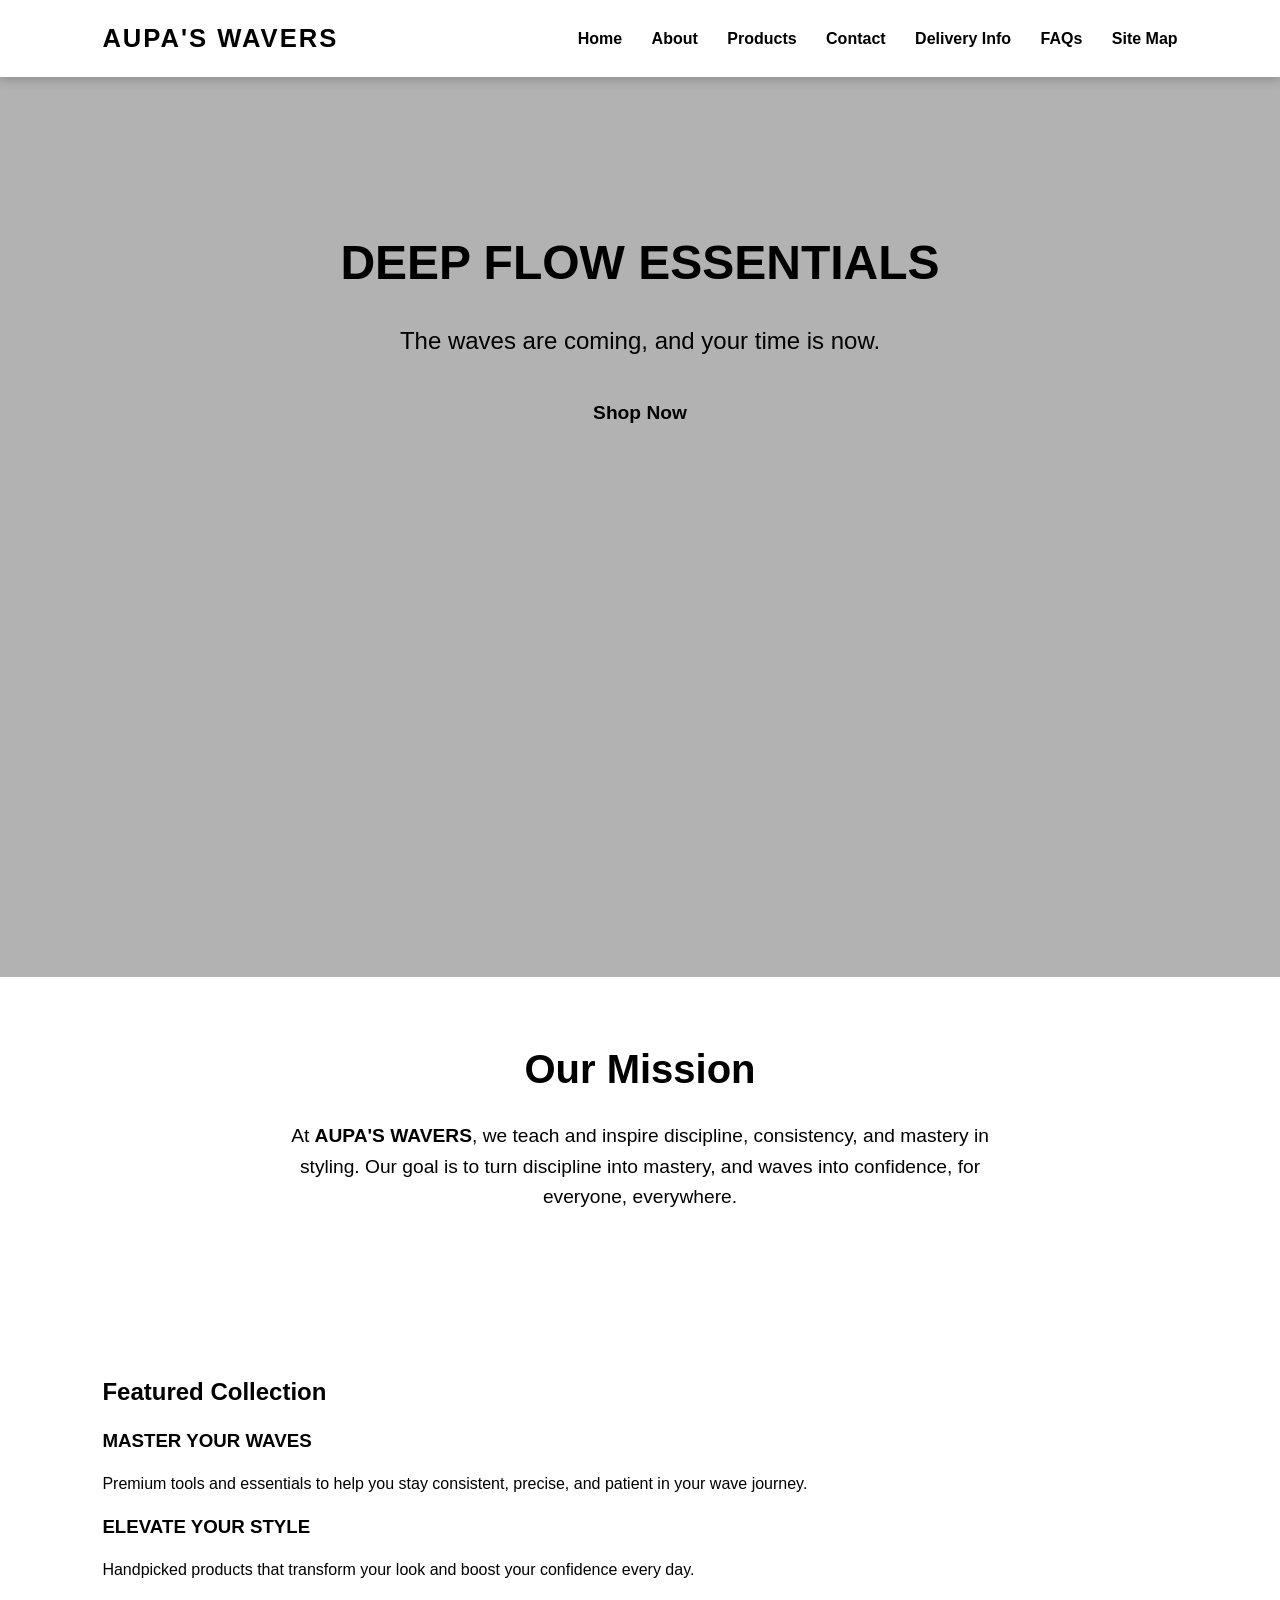
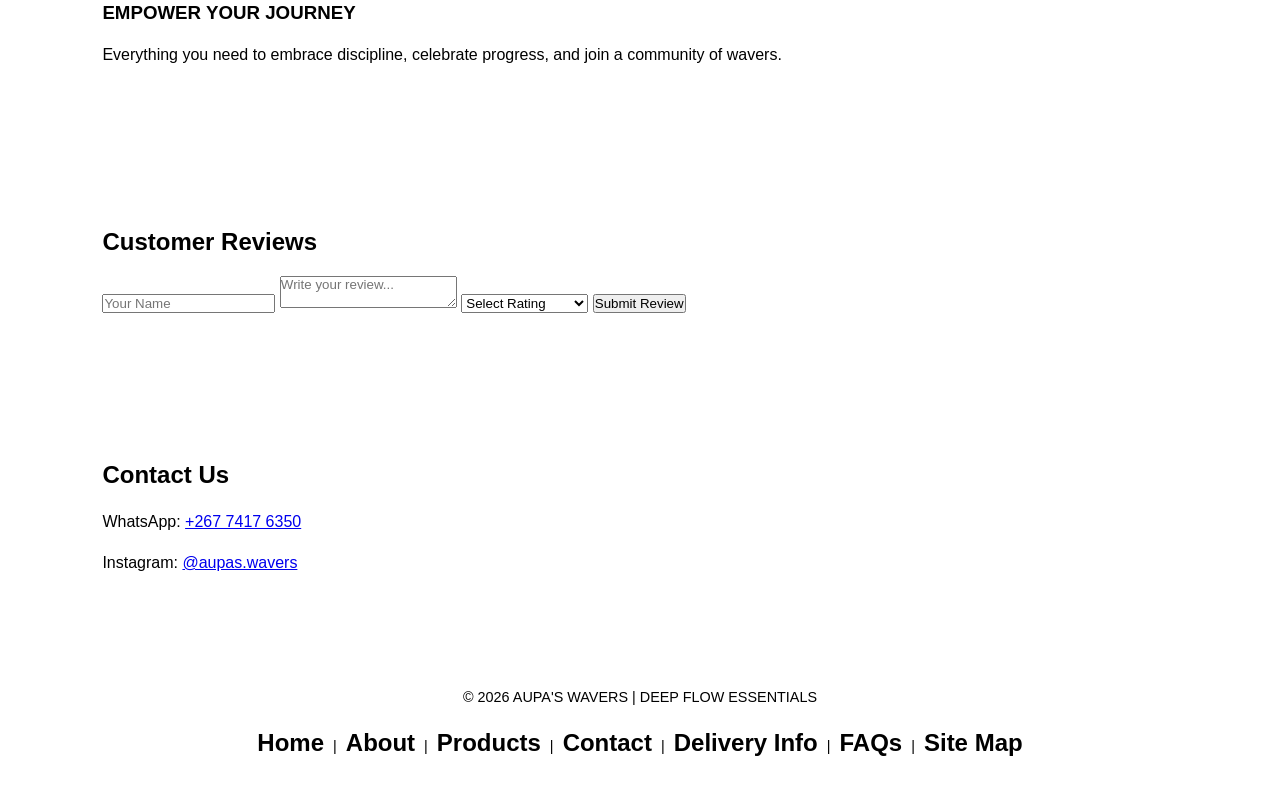
==== index.html @ 4c7a4405 "Update index.html" ====
<!DOCTYPE html>
<html lang="en">
<head>
    <meta charset="UTF-8">
    <title>AUPA'S WAVERS</title>
    <meta name="viewport" content="width=device-width, initial-scale=1.0">
    <link rel="stylesheet" href="style.css">
</head>

<body>

<!-- NAVIGATION -->
<nav class="navbar">
    <div class="nav-container">
        <a href="index.html" class="nav-logo">AUPA'S WAVERS</a>
        <div class="nav-links">
            <a href="index.html#hero">Home</a>
            <a href="index.html#about">About</a>
            <a href="products.html">Products</a>
            <a href="contacts.html">Contact</a>
            <a href="delivery.html">Delivery Info</a>
            <a href="faq.html">FAQs</a>
            <a href="sitemap.html">Site Map</a>
        </div>
    </div>
</nav>

<!-- HERO -->
<section id="hero" class="hero">
    <div class="hero-content">
        <h1>DEEP FLOW ESSENTIALS</h1>
        <p>The waves are coming, and your time is now.</p>
        <button class="hero-btn" onclick="document.getElementById('featured').scrollIntoView({behavior:'smooth'})">
            Shop Now
        </button>
    </div>
</section>

<!-- ABOUT -->
<section id="about" class="mission">
    <h2>Our Mission</h2>
    <p>
        At <strong>AUPA'S WAVERS</strong>, we teach and inspire discipline, consistency, and mastery in styling.
        Our goal is to turn discipline into mastery, and waves into confidence, for everyone, everywhere.
    </p>
</section>

<!-- FEATURED -->
<section id="featured" class="featured">
    <h2>Featured Collection</h2>
    <div class="featured-container">
        <div class="featured-card">
            <h3>MASTER YOUR WAVES</h3>
            <p>Premium tools and essentials to help you stay consistent, precise, and patient in your wave journey.</p>
        </div>
        <div class="featured-card">
            <h3>ELEVATE YOUR STYLE</h3>
            <p>Handpicked products that transform your look and boost your confidence every day.</p>
        </div>
        <div class="featured-card">
            <h3>EMPOWER YOUR JOURNEY</h3>
            <p>Everything you need to embrace discipline, celebrate progress, and join a community of wavers.</p>
        </div>
    </div>
</section>

<!-- REVIEWS -->
<section class="reviews">
    <h2>Customer Reviews</h2>

    <form class="review-form" id="reviewForm">
        <input type="text" id="name" placeholder="Your Name" required>

        <textarea id="review" placeholder="Write your review..." required></textarea>

        <select id="rating" required>
            <option value="">Select Rating</option>
            <option value="5">⭐⭐⭐⭐⭐ (5)</option>
            <option value="4">⭐⭐⭐⭐ (4)</option>
            <option value="3">⭐⭐⭐ (3)</option>
            <option value="2">⭐⭐ (2)</option>
            <option value="1">⭐ (1)</option>
        </select>

        <button type="submit">Submit Review</button>
    </form>

    <div id="reviewsContainer"></div>
</section>

<!-- CONTACT -->
<section id="contact" class="contact">
    <h2>Contact Us</h2>
    <p>
        WhatsApp:
        <a href="https://wa.me/26774176350" target="_blank">+267 7417 6350</a>
    </p>

    <p>
        Instagram:
        <a href="https://www.instagram.com/aupas.wavers?utm_source=qr&igsh=M3Z4MXF3N3lia3J2" target="_blank">@aupas.wavers</a>
    </p>
</section>

<!-- FOOTER -->
<footer class="footer">
    <p>© 2026 AUPA'S WAVERS | DEEP FLOW ESSENTIALS</p>
    <div class="footer-links">
        <a href="index.html#hero">Home</a> |
        <a href="index.html#about">About</a> |
        <a href="products.html">Products</a> |
        <a href="contacts.html">Contact</a> |
        <a href="delivery.html">Delivery Info</a> |
        <a href="faq.html">FAQs</a> |
        <a href="sitemap.html">Site Map</a>
    </div>
</footer>

</body>
</html>
---- style.css ----
Root / Brand Colors
========================= */
:root {
    --primary-red: #c1121f;
    --primary-black: #111111;
    --primary-white: #ffffff;
    --light-gray: #f5f5f5;
}

/* =========================
   General Styles
========================= */
* {
    margin: 0;
    padding: 0;
    box-sizing: border-box;
    font-family: 'Arial', sans-serif;
}

html {
    scroll-behavior: smooth;
}

body {
    background-color: var(--primary-white);
    color: var(--primary-black);
    line-height: 1.6;
}

section {
    padding: 70px 8%;
}

h1, h2, h3 {
    color: var(--primary-red);
    margin-bottom: 15px;
}

p {
    margin-bottom: 15px;
}

/* =========================
   Navbar
========================= */
.navbar {
    position: sticky;
    top: 0;
    width: 100%;
    background-color: var(--primary-black);
    padding: 18px 8%;
    z-index: 100;
    box-shadow: 0 3px 10px rgba(0,0,0,0.2);
}

.nav-container {
    display: flex;
    justify-content: space-between;
    align-items: center;
    max-width: 1200px;
    margin: 0 auto;
}

.nav-logo {
    font-size: 1.6rem;
    font-weight: bold;
    color: var(--primary-red);
    text-decoration: none;
    letter-spacing: 2px;
}

.nav-links a {
    color: var(--primary-white);
    font-weight: bold;
    margin-left: 25px;
    text-decoration: none;
    transition: 0.3s ease;
}

.nav-links a:hover {
    color: var(--primary-red);
}

/* =========================
   Hero Section
========================= */
.hero {
    position: relative;
    height: 100vh;
    background-image: url("focusongod-logo.png");
    background-size: cover;
    background-position: center;
    background-repeat: no-repeat;
    display: flex;
    justify-content: center;
    align-items: flex-start;
    text-align: center;
    color: var(--primary-white);
    padding-top: 10%;
    overflow: hidden;
}

.hero::after {
    content: "";
    position: absolute;
    inset: 0;
    background: rgba(0,0,0,0.3);
}

.hero-content {
    position: relative;
    z-index: 1;
    max-width: 800px;
    padding: 20px;
}

.hero h1 {
    font-size: 3rem;
    margin-bottom: 20px;
    font-weight: bold;
}

.hero p {
    font-size: 1.5rem;
    margin-bottom: 30px;
}

.hero-btn {
    font-size: 1.2rem;
    padding: 12px 35px;
    background-color: var(--primary-red);
    color: var(--primary-white);
    font-weight: bold;
    border: none;
    border-radius: 8px;
    cursor: pointer;
    transition: all 0.3s ease;
}

.hero-btn:hover {
    background-color: var(--primary-black);
    color: var(--primary-white);
    box-shadow: 0 8px 20px rgba(0,0,0,0.3);
    transform: translateY(-3px);
}

/* =========================
   Page Headers
========================= */
.page-header {
    background-color: var(--primary-white);
    text-align: center;
    padding: 80px 20px 40px 20px;
    border-bottom: 1px solid #eee;
    position: relative;
}

.page-header h1 {
    font-size: 2.8rem;
    font-weight: bold;
}

.page-header p {
    font-size: 1.2rem;
    color: var(--primary-black);
    max-width: 800px;
    margin: 0 auto;
    line-height: 1.6;
}

.page-header::after {
    content: "Premium Christian Brand";
    display: inline-block;
    margin-top: 10px;
    font-size: 0.9rem;
    font-weight: bold;
    color: var(--primary-red);
    letter-spacing: 1px;
}

/* =========================
   Mission / About
========================= */
.mission {
    background-color: var(--primary-white);
    padding: 60px 20px;
    text-align: center;
}

.mission h2 {
    font-size: 2.5rem;
    margin-bottom: 20px;
    font-weight: bold;
}

.mission p {
    font-size: 1.2rem;
    max-width: 700px;
    margin: 0 auto 30px auto;
    line-height: 1.6;
}

/* =========================
   Founder Section
========================= */
.founder-section {
    background-color: var(--primary-white);
    padding: 60px 20px;
    text-align: center;
    border-top: 1px solid #eee;
    border-bottom: 1px solid #eee;
}

.founder-section h2 {
    font-size: 2.5rem;
    margin-bottom: 20px;
    font-weight: bold;
}

.founder-section p {
    font-size: 1.2rem;
    max-width: 800px;
    margin: 0 auto 20px auto;
    line-height: 1.6;
}

.founder-section .highlight {
    font-weight: bold;
    color: var(--primary-red);
}

/* =========================
   Carousel / Products
========================= */
.carousel-container {
    position: relative;
    overflow: hidden;
    max-width: 100%;
    margin: 40px auto;
}

.carousel-track {
    display: flex;
    transition: transform 0.5s ease-in-out;
    scroll-snap-type: x mandatory;
}

.carousel-item {
    flex: 0 0 100%;
    display: flex;
    flex-direction: column;
    align-items: center;
    justify-content: center;
    padding: 20px;
    scroll-snap-align: center;
    box-sizing: border-box;
}

.carousel-item img {
    width: 60%;
    border-radius: 12px;
    margin-bottom: 15px;
}

.carousel-item h3 {
    font-weight: bold;
    font-size: 1.5rem;
    margin-bottom: 10px;
    text-align: center;
}

.carousel-item p {
    font-size: 1rem;
    text-align: center;
    margin-bottom: 10px;
}

.carousel-item .price {
    display: inline-block;
    background-color: var(--primary-red);
    color: var(--primary-white);
    padding: 8px 16px;
    font-weight: bold;
    border-radius: 5px;
    margin-bottom: 10px;
}

.carousel-item .buy-btn {
    display: inline-block;
    background-color: var(--primary-red);
    color: var(--primary-white);
    font-weight: bold;
    padding: 10px 25px;
    border-radius: 8px;
    margin-top: 10px;
    cursor: pointer;
    transition: all 0.3s ease;
}

.carousel-item .buy-btn:hover {
    background-color: var(--primary-black);
    box-shadow: 0 8px 20px rgba(0,0,0,0.3);
    transform: translateY(-3px);
}

.carousel-btn {
    position: absolute;
    top: 50%;
    transform: translateY(-50%);
    background-color: var(--primary-red);
    border: none;
    color: var(--primary-white);
    font-size: 2rem;
    padding: 10px 15px;
    border-radius: 50%;
    cursor: pointer;
    z-index: 10;
    transition: all 0.3s ease;
}

.carousel-btn:hover {
    background-color: var(--primary-black);
}

.carousel-btn.prev {
    left: 10px;
}

.carousel-btn.next {
    right: 10px;
}

/* =========================
   Contact / Help Pages
========================= */
.track-order-section,
.help-info-section,
.delivery-info-section,
.sitemap-section,
.faq-section {
    text-align: center;
    padding: 60px 20px;
    max-width: 800px;
    margin: 0 auto;
}

.track-order-form,
.help-form {
    max-width: 400px;
    margin: 30px auto;
    display: flex;
    flex-direction: column;
    gap: 15px;
}

.track-order-form input,
.help-form input,
.help-form textarea {
    width: 100%;
    padding: 12px;
    border-radius: 8px;
    border: 1px solid #ccc;
    font-size: 1rem;
}

.track-order-form button,
.help-form button {
    width: 100%;
    padding: 12px;
    border: none;
    border-radius: 8px;
    background-color: var(--primary-red);
    color: var(--primary-white);
    font-weight: bold;
    cursor: pointer;
    font-size: 1rem;
    transition: all 0.3s ease;
}

.track-order-form button:hover,
.help-form button:hover {
    background-color: var(--primary-black);
}

/* Help / FAQ Cards */
.help-container,
.delivery-container,
.sitemap-container,
.faq-container {
    display: flex;
    flex-direction: column;
    gap: 25px;
    margin-top: 30px;
}

.help-card,
.delivery-card,
.sitemap-card,
.faq-card {
    background-color: var(--light-gray);
    padding: 25px 20px;
    border-radius: 12px;
    box-shadow: 0 5px 15px rgba(0,0,0,0.1);
}

.help-card h3,
.delivery-card h3,
.sitemap-card h3,
.faq-card h3 {
    margin-bottom: 10px;
}

.help-card p,
.delivery-card p,
.sitemap-card p,
.faq-card p {
    margin-bottom: 10px;
    text-align: left;
}

/* =========================
   Newsletter / Footer
========================= */
.newsletter {
    text-align: center;
    padding: 60px 20px;
    background-color: var(--light-gray);
}

.newsletter input {
    padding: 12px;
    width: 300px;
    max-width: 90%;
    margin-right: 10px;
    border-radius: 8px;
    border: 1px solid #ccc;
}

.newsletter button {
    padding: 12px 25px;
    background-color: var(--primary-red);
    color: var(--primary-white);
    border: none;
    border-radius: 8px;
    font-weight: bold;
    cursor: pointer;
    transition: 0.3s ease;
}

.newsletter button:hover {
    background-color: var(--primary-black);
}

footer {
    background-color: var(--primary-black);
    color: var(--primary-white);
    padding: 25px 20px;
    text-align: center;
    font-size: 0.9rem;
}

footer a {
    color: var(--primary-red);
    font-weight: bold;
    text-decoration: none;
    margin: 0 5px;
    font-size: 1.5rem;
    display: inline-block;
    transition: color 0.3s;
}

footer a:hover {
    color: var(--primary-white);
}

/* =========================
   Responsive
========================= */
@media (max-width: 768px) {
    .hero h1 { font-size: 2rem; }
    .hero p { font-size: 1.2rem; }
    .hero-btn { font-size: 1rem; padding: 10px 25px; }
    
    .nav-container { flex-direction: column; }
    .nav-links a { margin: 10px 0 0 0; }

    .carousel-item img { width: 80%; }
    .contact-cards { flex-direction: column; align-items: center; }
}

@media (max-width: 480px) {
    .hero h1 { font-size: 1.5rem; }
    .hero p { font-size: 1rem; }
    .page-header h1 { font-size: 1.8rem; }
    .page-header p { font-size: 1rem; }
    .carousel-item img { width: 90%; }
    .carousel-item h3 { font-size: 1.2rem; }
}

/* =========================
   FAQ Accordion Custom Styles
========================= */
.accordion-button {
    background-color: var(--light-gray);
    color: var(--primary-red);
    font-weight: 600;
    font-size: 1.1rem;
}

.accordion-button:focus {
    box-shadow: none;
}

.accordion-button:not(.collapsed) {
    background-color: var(--primary-red);
    color: var(--primary-white);
}

.accordion-body {
    background-color: var(--primary-white);
    color: var(--primary-black);
    font-size: 1rem;
    line-height: 1.5;
}

.accordion-item {
    border-radius: 8px;
    overflow: hidden;
    margin-bottom: 15px;
    border: 1px solid #ddd;
}

.accordion-button.collapsed:hover {
    background-color: #e6e6e6;
}

@media (max-width: 768px) {
    .accordion-button {
        font-size: 1rem;
        padding: 14px 20px;
    }

    .accordion-body {
        font-size: 0.95rem;
    }
  }
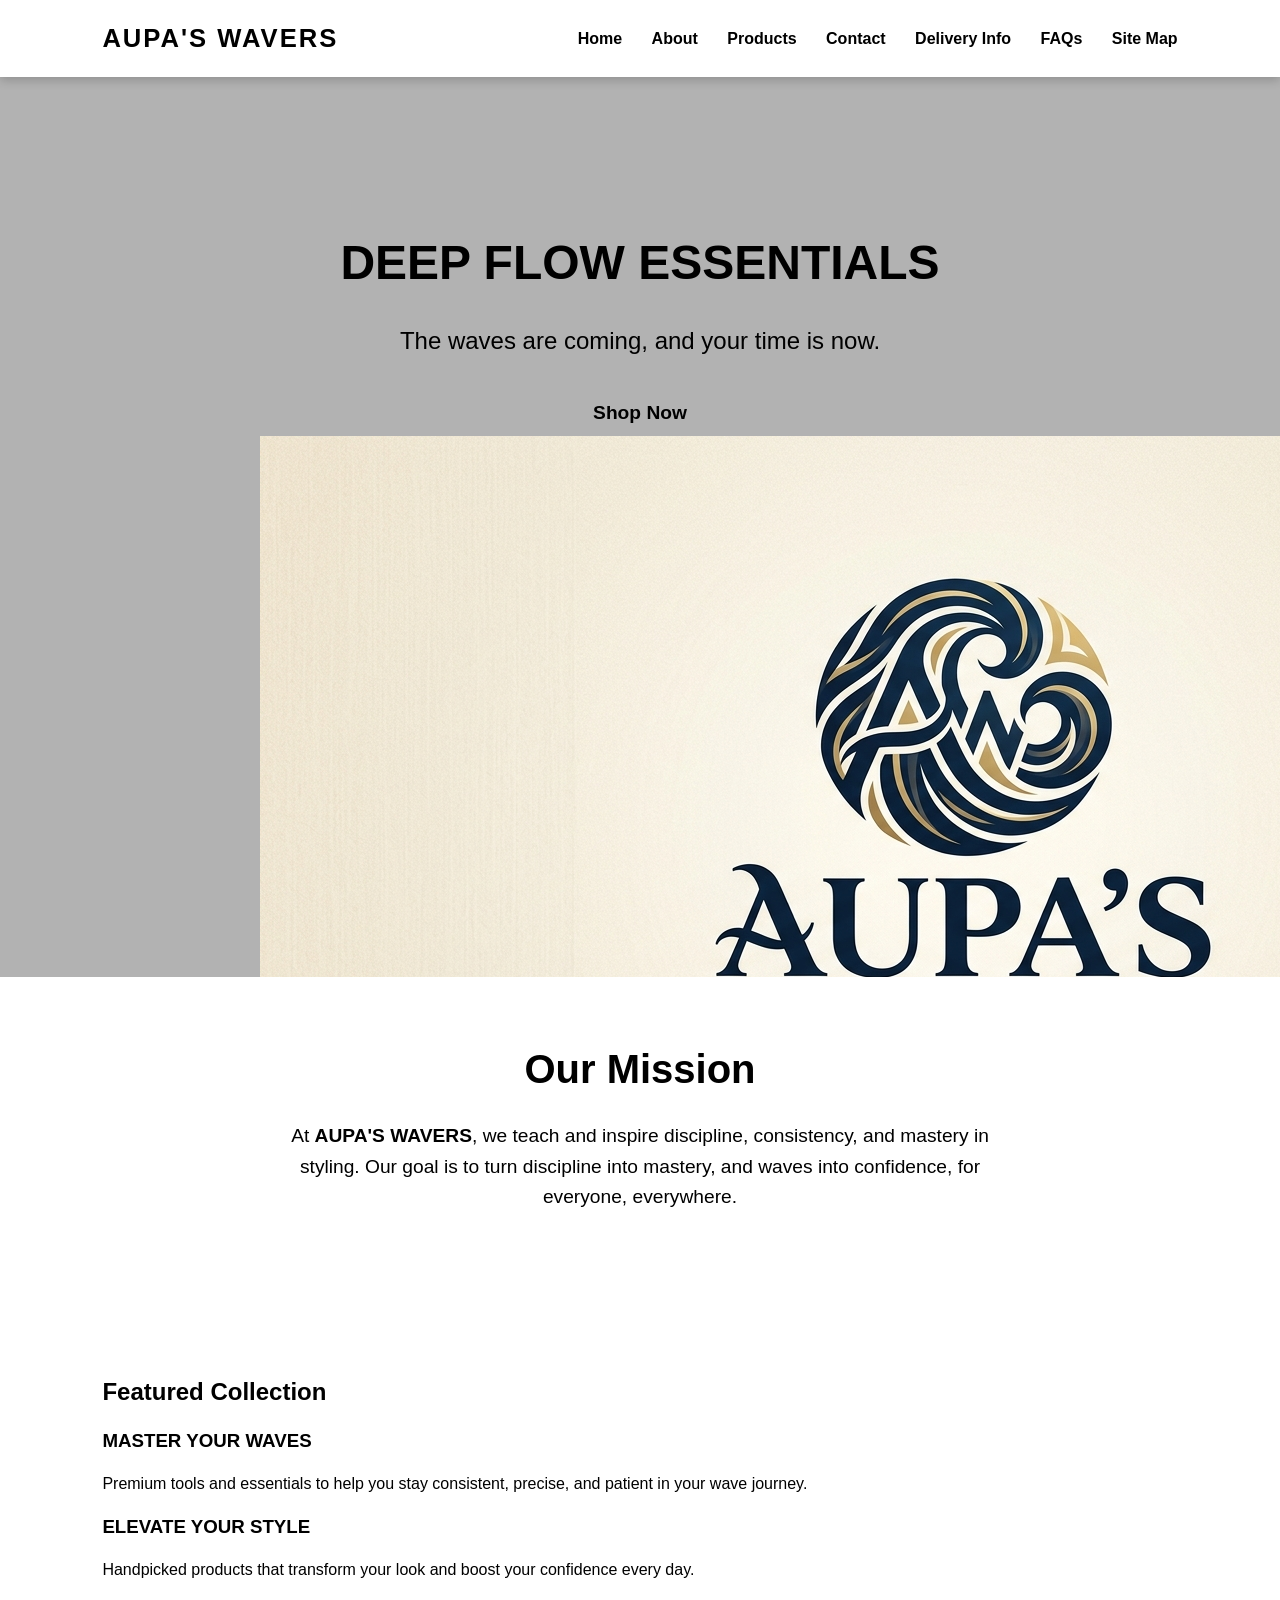
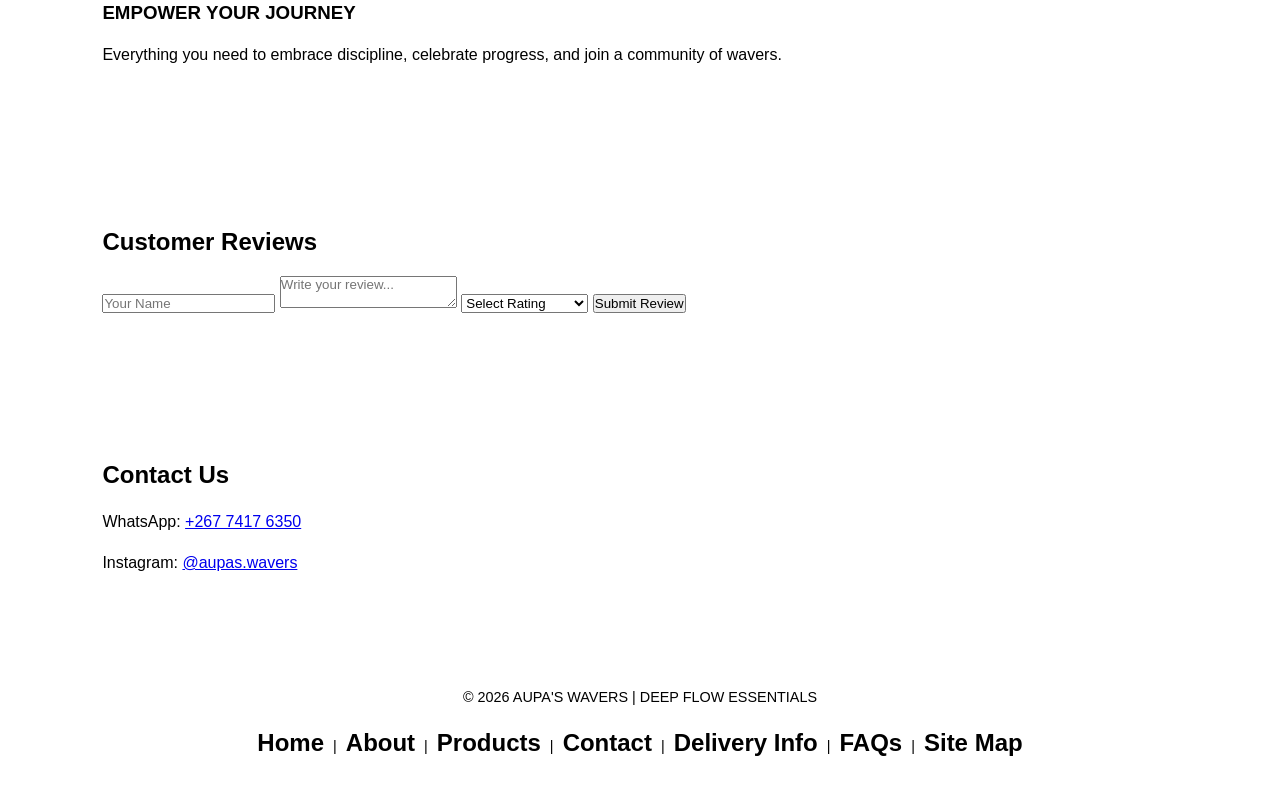
==== commit e86b15f5: "Update index.html" ====
--- a/index.html
+++ b/index.html
@@ -33,6 +33,7 @@
         <button class="hero-btn" onclick="document.getElementById('featured').scrollIntoView({behavior:'smooth'})">
             Shop Now
         </button>
+            <img src="aupaessentials.png" alt="AUPA ESSENTIALS">
     </div>
 </section>
 
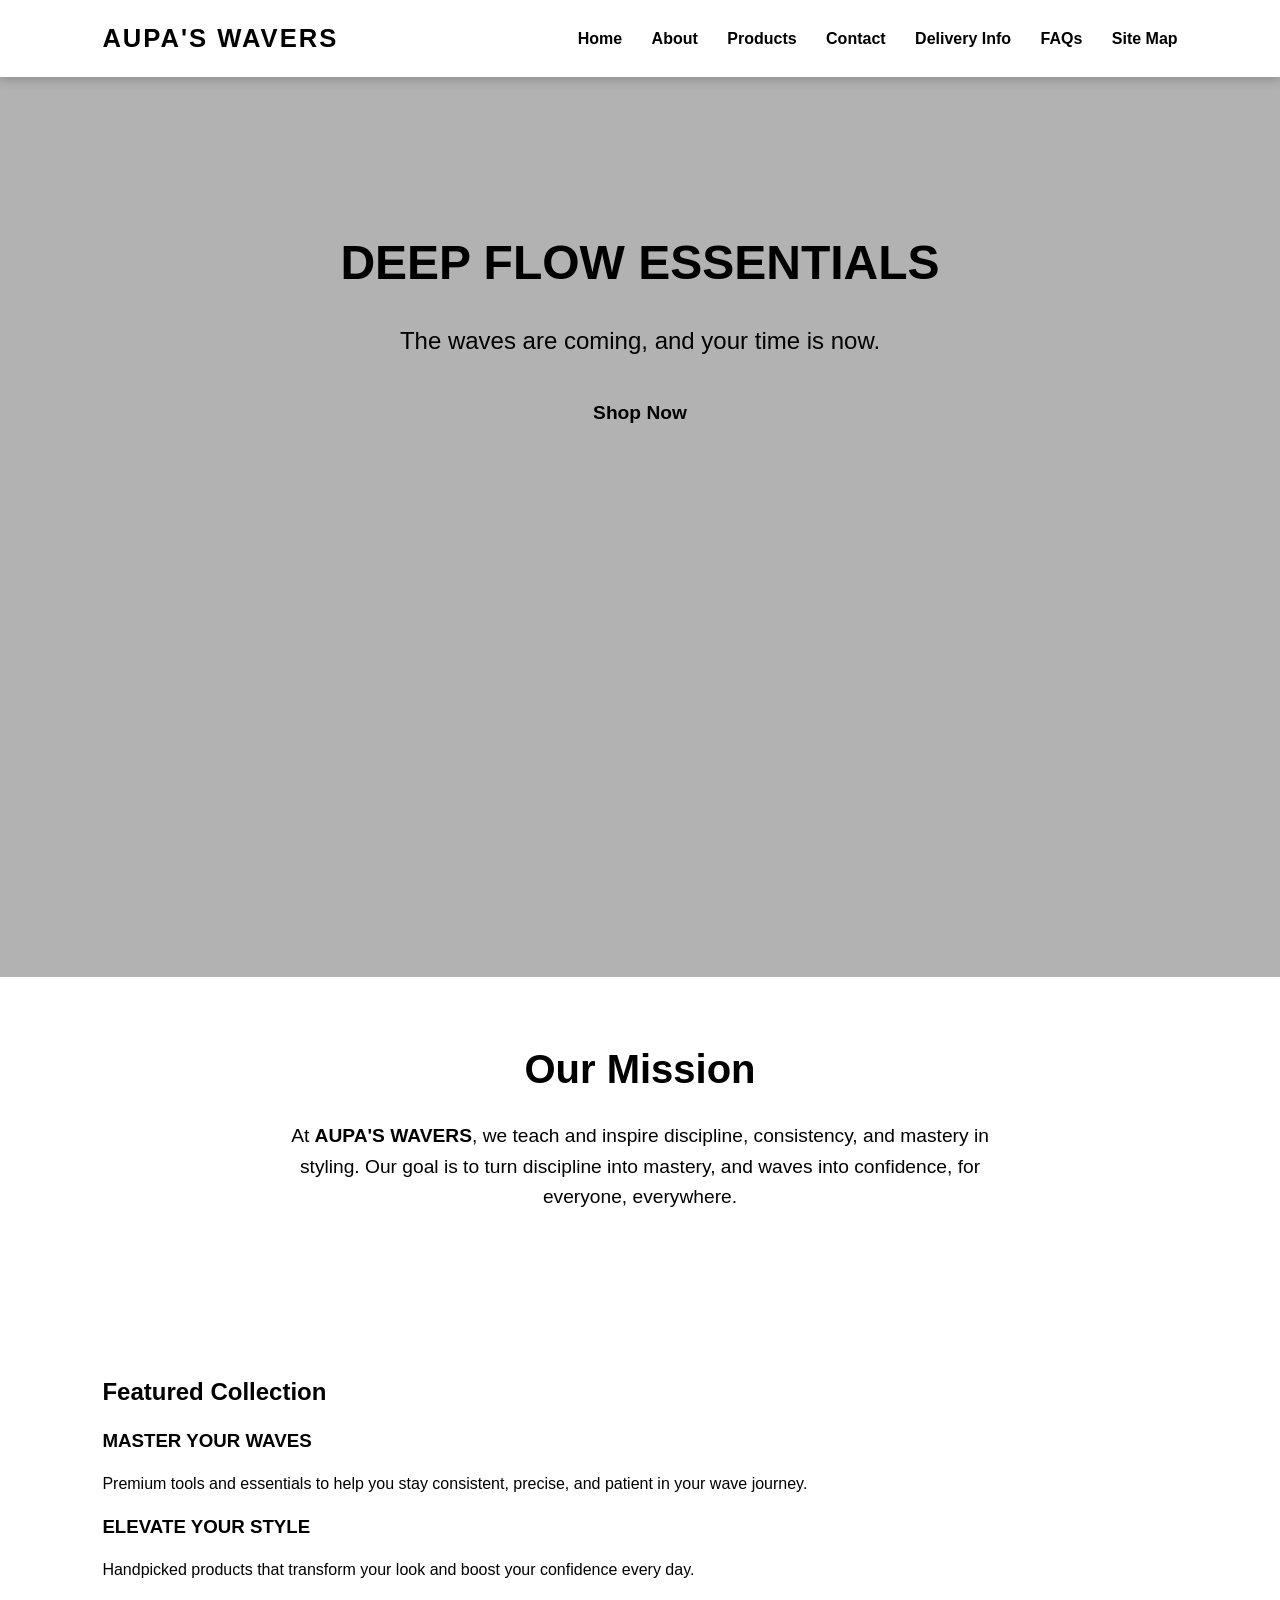
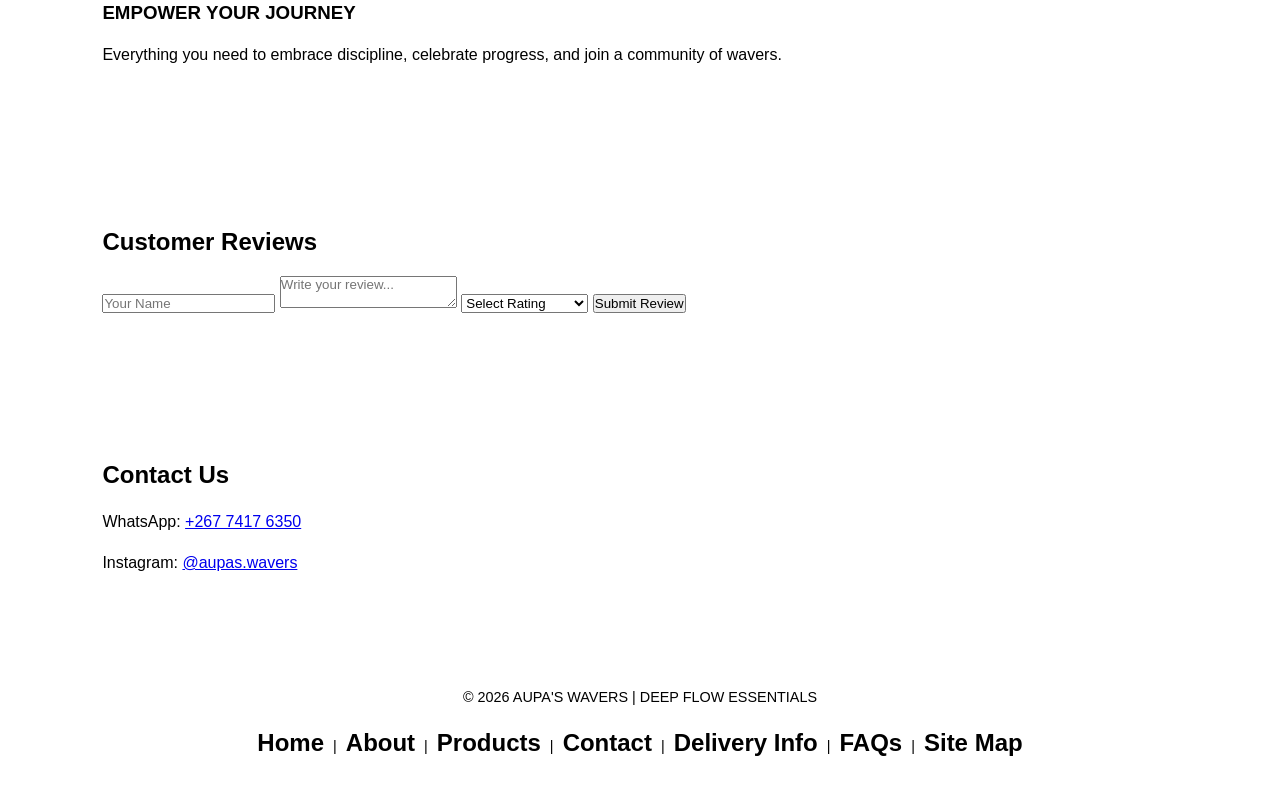
==== commit 3af2076f: "Update index.html" ====
--- a/index.html
+++ b/index.html
@@ -33,7 +33,7 @@
         <button class="hero-btn" onclick="document.getElementById('featured').scrollIntoView({behavior:'smooth'})">
             Shop Now
         </button>
-            <img src="aupaessentials.png" alt="AUPA ESSENTIALS">
+
     </div>
 </section>
 
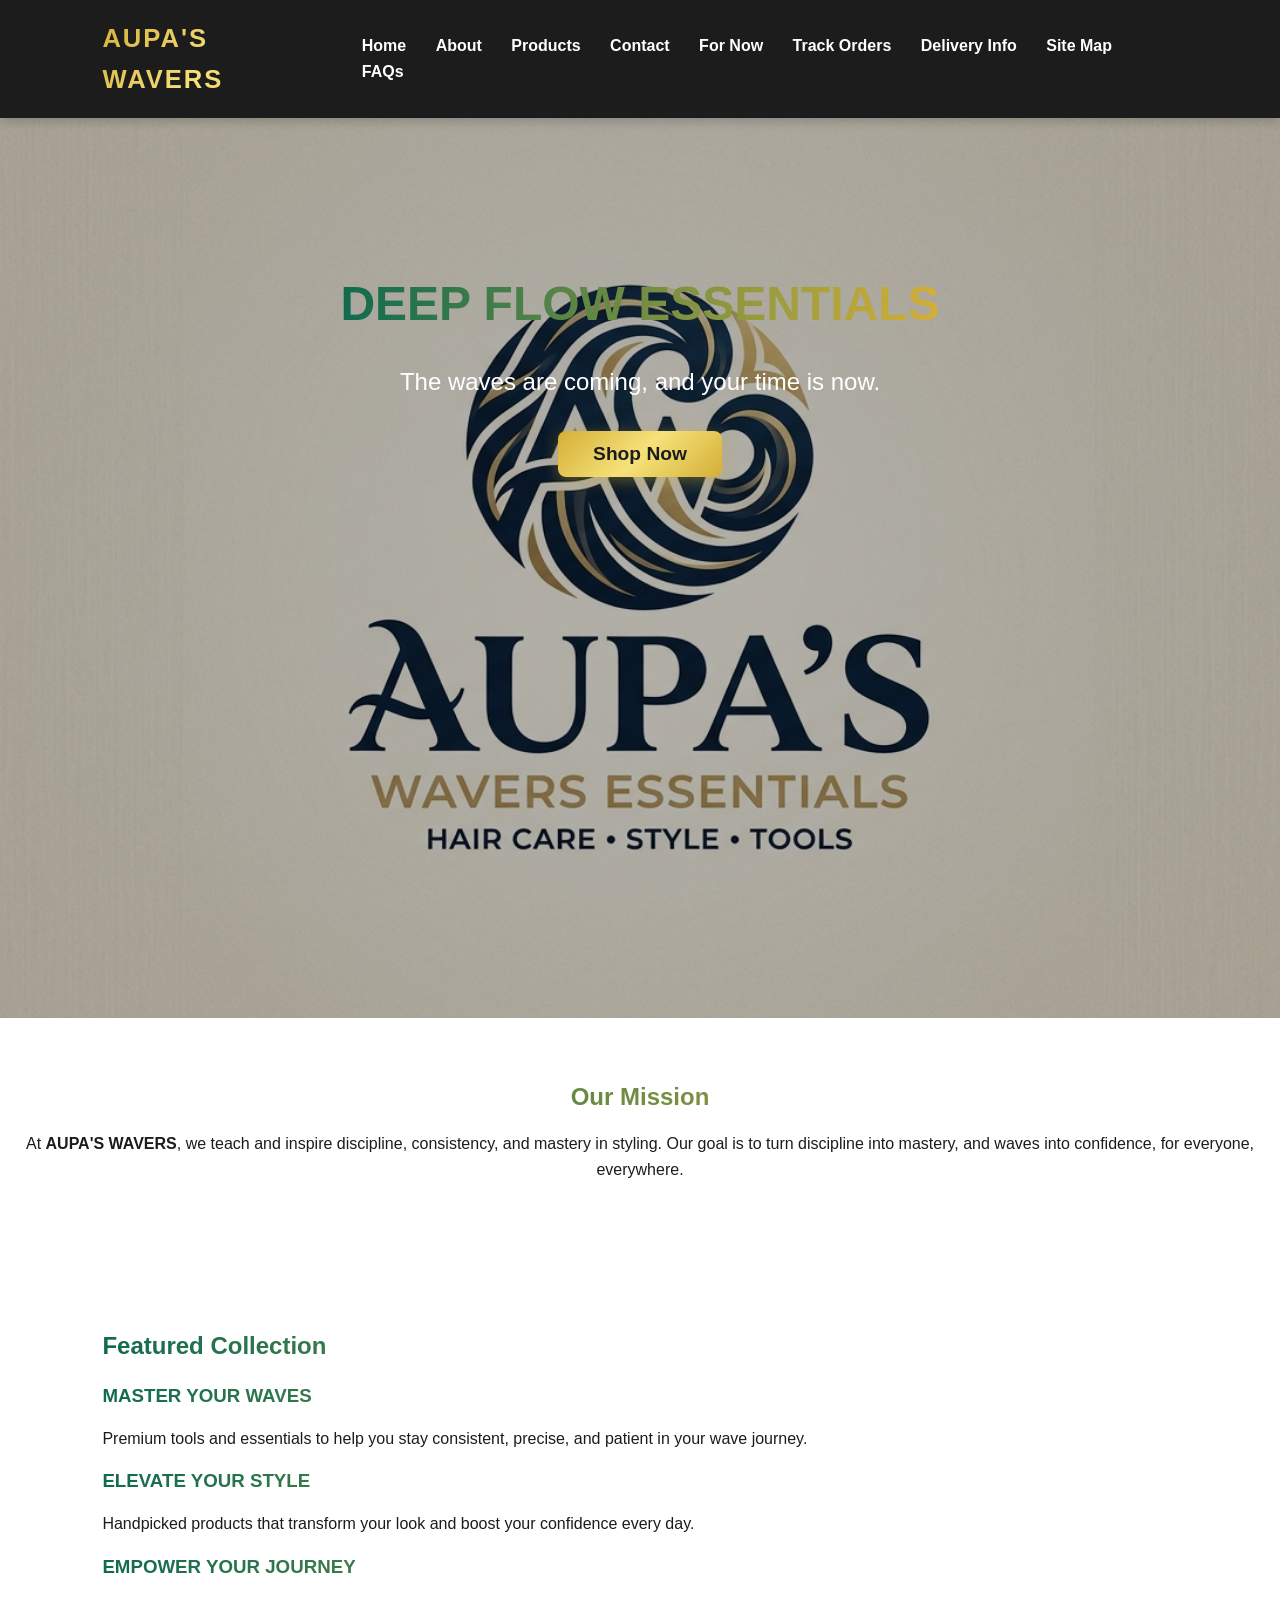
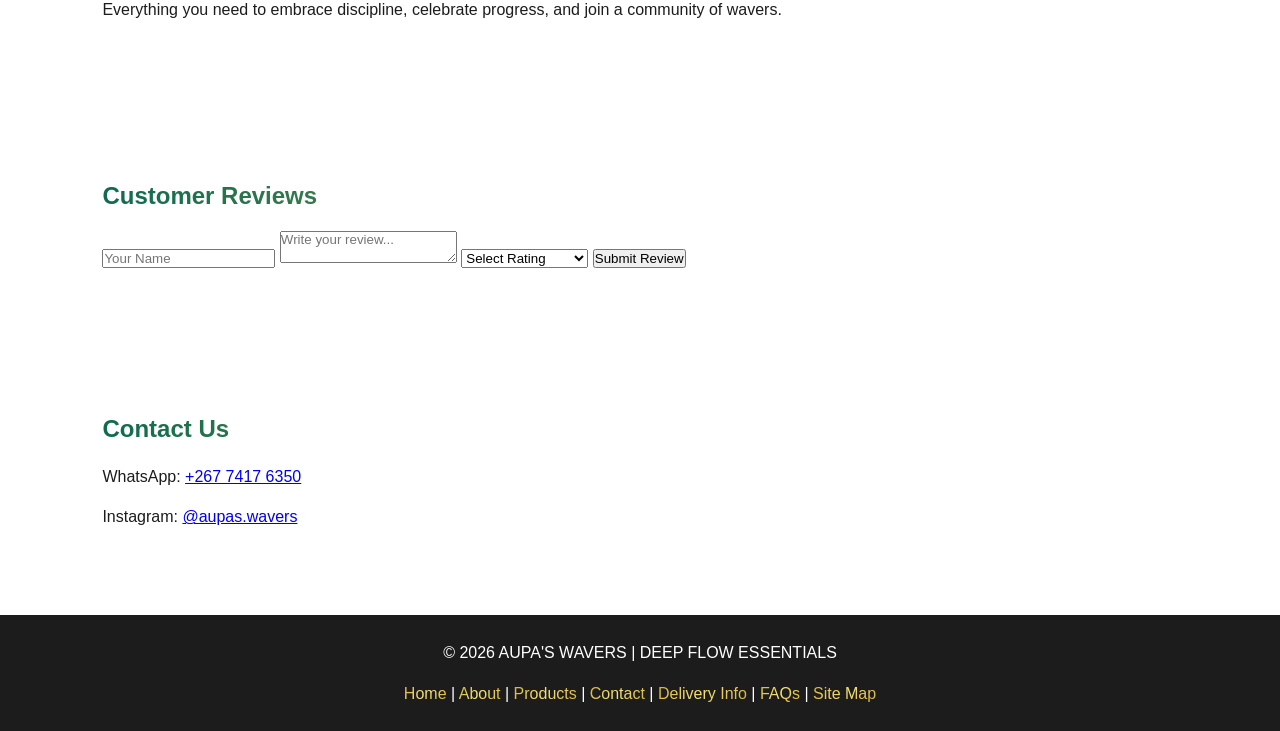
==== commit 0dba4e45: "Update index.html" ====
--- a/index.html
+++ b/index.html
@@ -17,10 +17,12 @@
             <a href="index.html#hero">Home</a>
             <a href="index.html#about">About</a>
             <a href="products.html">Products</a>
-            <a href="contacts.html">Contact</a>
-            <a href="delivery.html">Delivery Info</a>
-            <a href="faq.html">FAQs</a>
-            <a href="sitemap.html">Site Map</a>
+            <a href="index.html#contact">Contact</a>
+            <a href="for-now.html">For Now</a>
+            <a href="track-orders.html">Track Orders</a>
+            <a href="delivery-info.html">Delivery Info</a>
+            <a href="site-map.html">Site Map</a>
+            <a href="faqs.html">FAQs</a>
         </div>
     </div>
 </nav>
--- a/style.css
+++ b/style.css
@@ -1,10 +1,13 @@
-Root / Brand Colors
+/* =========================
+   Root / Brand Colors
 ========================= */
 :root {
-    --primary-red: #c1121f;
-    --primary-black: #111111;
+    --primary-green: #0F6B4F;
+    --accent-gold: #D4AF37;
+    --charcoal-black: #1C1C1C;
     --primary-white: #ffffff;
     --light-gray: #f5f5f5;
+    --gold-gradient: linear-gradient(135deg, #D4AF37, #F6E27A, #D4AF37);
 }
 
 /* =========================
@@ -23,7 +26,7 @@
 
 body {
     background-color: var(--primary-white);
-    color: var(--primary-black);
+    color: var(--charcoal-black);
     line-height: 1.6;
 }
 
@@ -32,7 +35,9 @@
 }
 
 h1, h2, h3 {
-    color: var(--primary-red);
+    background: linear-gradient(90deg, var(--primary-green), var(--accent-gold));
+    -webkit-background-clip: text;
+    -webkit-text-fill-color: transparent;
     margin-bottom: 15px;
 }
 
@@ -47,7 +52,7 @@
     position: sticky;
     top: 0;
     width: 100%;
-    background-color: var(--primary-black);
+    background-color: var(--charcoal-black);
     padding: 18px 8%;
     z-index: 100;
     box-shadow: 0 3px 10px rgba(0,0,0,0.2);
@@ -64,7 +69,9 @@
 .nav-logo {
     font-size: 1.6rem;
     font-weight: bold;
-    color: var(--primary-red);
+    background: var(--gold-gradient);
+    -webkit-background-clip: text;
+    -webkit-text-fill-color: transparent;
     text-decoration: none;
     letter-spacing: 2px;
 }
@@ -78,7 +85,7 @@
 }
 
 .nav-links a:hover {
-    color: var(--primary-red);
+    color: var(--accent-gold);
 }
 
 /* =========================
@@ -87,7 +94,7 @@
 .hero {
     position: relative;
     height: 100vh;
-    background-image: url("focusongod-logo.png");
+    background-image: url("aupaessentials.png");
     background-size: cover;
     background-position: center;
     background-repeat: no-repeat;
@@ -128,19 +135,20 @@
 .hero-btn {
     font-size: 1.2rem;
     padding: 12px 35px;
-    background-color: var(--primary-red);
-    color: var(--primary-white);
+    background: var(--gold-gradient);
+    color: var(--charcoal-black);
     font-weight: bold;
     border: none;
     border-radius: 8px;
     cursor: pointer;
     transition: all 0.3s ease;
+    box-shadow: 0 4px 15px rgba(212, 175, 55, 0.4);
 }
 
 .hero-btn:hover {
-    background-color: var(--primary-black);
-    color: var(--primary-white);
-    box-shadow: 0 8px 20px rgba(0,0,0,0.3);
+    background: var(--primary-green);
+    color: var(--primary-white);
+    box-shadow: 0 6px 25px rgba(212, 175, 55, 0.6);
     transform: translateY(-3px);
 }
 
@@ -152,7 +160,6 @@
     text-align: center;
     padding: 80px 20px 40px 20px;
     border-bottom: 1px solid #eee;
-    position: relative;
 }
 
 .page-header h1 {
@@ -162,20 +169,18 @@
 
 .page-header p {
     font-size: 1.2rem;
-    color: var(--primary-black);
+    color: var(--charcoal-black);
     max-width: 800px;
     margin: 0 auto;
-    line-height: 1.6;
 }
 
 .page-header::after {
-    content: "Premium Christian Brand";
+    content: "Premium Quality Essentials";
     display: inline-block;
     margin-top: 10px;
     font-size: 0.9rem;
     font-weight: bold;
-    color: var(--primary-red);
-    letter-spacing: 1px;
+    color: var(--accent-gold);
 }
 
 /* =========================
@@ -187,19 +192,6 @@
     text-align: center;
 }
 
-.mission h2 {
-    font-size: 2.5rem;
-    margin-bottom: 20px;
-    font-weight: bold;
-}
-
-.mission p {
-    font-size: 1.2rem;
-    max-width: 700px;
-    margin: 0 auto 30px auto;
-    line-height: 1.6;
-}
-
 /* =========================
    Founder Section
 ========================= */
@@ -211,115 +203,90 @@
     border-bottom: 1px solid #eee;
 }
 
-.founder-section h2 {
-    font-size: 2.5rem;
-    margin-bottom: 20px;
-    font-weight: bold;
-}
-
-.founder-section p {
-    font-size: 1.2rem;
-    max-width: 800px;
-    margin: 0 auto 20px auto;
-    line-height: 1.6;
-}
-
 .founder-section .highlight {
-    font-weight: bold;
-    color: var(--primary-red);
-}
-
-/* =========================
-   Carousel / Products
+    color: var(--accent-gold);
+}
+
+/* =========================
+   Carousel / Products (FIXED)
 ========================= */
 .carousel-container {
     position: relative;
     overflow: hidden;
-    max-width: 100%;
+    max-width: 500px;
     margin: 40px auto;
 }
 
 .carousel-track {
     display: flex;
     transition: transform 0.5s ease-in-out;
-    scroll-snap-type: x mandatory;
 }
 
 .carousel-item {
+    min-width: 100%;
     flex: 0 0 100%;
     display: flex;
     flex-direction: column;
     align-items: center;
     justify-content: center;
     padding: 20px;
-    scroll-snap-align: center;
-    box-sizing: border-box;
 }
 
 .carousel-item img {
-    width: 60%;
+    width: 100%;
+    max-width: 300px;
+    height: auto;
+    object-fit: contain;
     border-radius: 12px;
     margin-bottom: 15px;
 }
 
 .carousel-item h3 {
-    font-weight: bold;
     font-size: 1.5rem;
     margin-bottom: 10px;
-    text-align: center;
 }
 
 .carousel-item p {
     font-size: 1rem;
-    text-align: center;
-    margin-bottom: 10px;
 }
 
 .carousel-item .price {
-    display: inline-block;
-    background-color: var(--primary-red);
-    color: var(--primary-white);
+    background: var(--gold-gradient);
+    color: var(--charcoal-black);
     padding: 8px 16px;
-    font-weight: bold;
     border-radius: 5px;
     margin-bottom: 10px;
 }
 
 .carousel-item .buy-btn {
-    display: inline-block;
-    background-color: var(--primary-red);
-    color: var(--primary-white);
-    font-weight: bold;
+    background: var(--gold-gradient);
+    color: var(--charcoal-black);
     padding: 10px 25px;
     border-radius: 8px;
-    margin-top: 10px;
     cursor: pointer;
-    transition: all 0.3s ease;
+    box-shadow: 0 4px 15px rgba(212, 175, 55, 0.4);
 }
 
 .carousel-item .buy-btn:hover {
-    background-color: var(--primary-black);
-    box-shadow: 0 8px 20px rgba(0,0,0,0.3);
-    transform: translateY(-3px);
+    background: var(--primary-green);
+    color: var(--primary-white);
 }
 
 .carousel-btn {
     position: absolute;
     top: 50%;
     transform: translateY(-50%);
-    background-color: var(--primary-red);
+    background: var(--primary-green);
+    color: var(--primary-white);
     border: none;
-    color: var(--primary-white);
     font-size: 2rem;
     padding: 10px 15px;
     border-radius: 50%;
     cursor: pointer;
-    z-index: 10;
-    transition: all 0.3s ease;
 }
 
 .carousel-btn:hover {
-    background-color: var(--primary-black);
+    background: var(--charcoal-black);
 }
 
 .carousel-btn.prev {
@@ -331,216 +298,35 @@
 }
 
 /* =========================
-   Contact / Help Pages
-========================= */
-.track-order-section,
-.help-info-section,
-.delivery-info-section,
-.sitemap-section,
-.faq-section {
-    text-align: center;
-    padding: 60px 20px;
-    max-width: 800px;
-    margin: 0 auto;
-}
-
-.track-order-form,
-.help-form {
-    max-width: 400px;
-    margin: 30px auto;
-    display: flex;
-    flex-direction: column;
-    gap: 15px;
-}
-
-.track-order-form input,
-.help-form input,
-.help-form textarea {
-    width: 100%;
-    padding: 12px;
-    border-radius: 8px;
-    border: 1px solid #ccc;
-    font-size: 1rem;
-}
-
+   Forms / Buttons
+========================= */
 .track-order-form button,
-.help-form button {
-    width: 100%;
-    padding: 12px;
-    border: none;
-    border-radius: 8px;
-    background-color: var(--primary-red);
-    color: var(--primary-white);
-    font-weight: bold;
-    cursor: pointer;
-    font-size: 1rem;
-    transition: all 0.3s ease;
+.help-form button,
+.newsletter button {
+    background: var(--gold-gradient);
+    color: var(--charcoal-black);
+    box-shadow: 0 4px 15px rgba(212, 175, 55, 0.4);
 }
 
 .track-order-form button:hover,
-.help-form button:hover {
-    background-color: var(--primary-black);
-}
-
-/* Help / FAQ Cards */
-.help-container,
-.delivery-container,
-.sitemap-container,
-.faq-container {
-    display: flex;
-    flex-direction: column;
-    gap: 25px;
-    margin-top: 30px;
-}
-
-.help-card,
-.delivery-card,
-.sitemap-card,
-.faq-card {
-    background-color: var(--light-gray);
-    padding: 25px 20px;
-    border-radius: 12px;
-    box-shadow: 0 5px 15px rgba(0,0,0,0.1);
-}
-
-.help-card h3,
-.delivery-card h3,
-.sitemap-card h3,
-.faq-card h3 {
-    margin-bottom: 10px;
-}
-
-.help-card p,
-.delivery-card p,
-.sitemap-card p,
-.faq-card p {
-    margin-bottom: 10px;
-    text-align: left;
-}
-
-/* =========================
-   Newsletter / Footer
-========================= */
-.newsletter {
-    text-align: center;
-    padding: 60px 20px;
-    background-color: var(--light-gray);
-}
-
-.newsletter input {
-    padding: 12px;
-    width: 300px;
-    max-width: 90%;
-    margin-right: 10px;
-    border-radius: 8px;
-    border: 1px solid #ccc;
-}
-
-.newsletter button {
-    padding: 12px 25px;
-    background-color: var(--primary-red);
-    color: var(--primary-white);
-    border: none;
-    border-radius: 8px;
-    font-weight: bold;
-    cursor: pointer;
-    transition: 0.3s ease;
-}
-
+.help-form button:hover,
 .newsletter button:hover {
-    background-color: var(--primary-black);
-}
-
+    background: var(--primary-green);
+    color: var(--primary-white);
+}
+
+/* =========================
+   Footer
+========================= */
 footer {
-    background-color: var(--primary-black);
-    color: var(--primary-white);
-    padding: 25px 20px;
-    text-align: center;
-    font-size: 0.9rem;
+    background-color: var(--charcoal-black);
+    color: var(--primary-white);
+    text-align: center;
+    padding: 25px;
 }
 
 footer a {
-    color: var(--primary-red);
-    font-weight: bold;
-    text-decoration: none;
-    margin: 0 5px;
-    font-size: 1.5rem;
-    display: inline-block;
-    transition: color 0.3s;
-}
-
-footer a:hover {
-    color: var(--primary-white);
-}
-
-/* =========================
-   Responsive
-========================= */
-@media (max-width: 768px) {
-    .hero h1 { font-size: 2rem; }
-    .hero p { font-size: 1.2rem; }
-    .hero-btn { font-size: 1rem; padding: 10px 25px; }
-    
-    .nav-container { flex-direction: column; }
-    .nav-links a { margin: 10px 0 0 0; }
-
-    .carousel-item img { width: 80%; }
-    .contact-cards { flex-direction: column; align-items: center; }
-}
-
-@media (max-width: 480px) {
-    .hero h1 { font-size: 1.5rem; }
-    .hero p { font-size: 1rem; }
-    .page-header h1 { font-size: 1.8rem; }
-    .page-header p { font-size: 1rem; }
-    .carousel-item img { width: 90%; }
-    .carousel-item h3 { font-size: 1.2rem; }
-}
-
-/* =========================
-   FAQ Accordion Custom Styles
-========================= */
-.accordion-button {
-    background-color: var(--light-gray);
-    color: var(--primary-red);
-    font-weight: 600;
-    font-size: 1.1rem;
-}
-
-.accordion-button:focus {
-    box-shadow: none;
-}
-
-.accordion-button:not(.collapsed) {
-    background-color: var(--primary-red);
-    color: var(--primary-white);
-}
-
-.accordion-body {
-    background-color: var(--primary-white);
-    color: var(--primary-black);
-    font-size: 1rem;
-    line-height: 1.5;
-}
-
-.accordion-item {
-    border-radius: 8px;
-    overflow: hidden;
-    margin-bottom: 15px;
-    border: 1px solid #ddd;
-}
-
-.accordion-button.collapsed:hover {
-    background-color: #e6e6e6;
-}
-
-@media (max-width: 768px) {
-    .accordion-button {
-        font-size: 1rem;
-        padding: 14px 20px;
-    }
-
-    .accordion-body {
-        font-size: 0.95rem;
-    }
-  }
+    background: var(--gold-gradient);
+    -webkit-background-clip: text;
+    -webkit-text-fill-color: transparent;
+   }
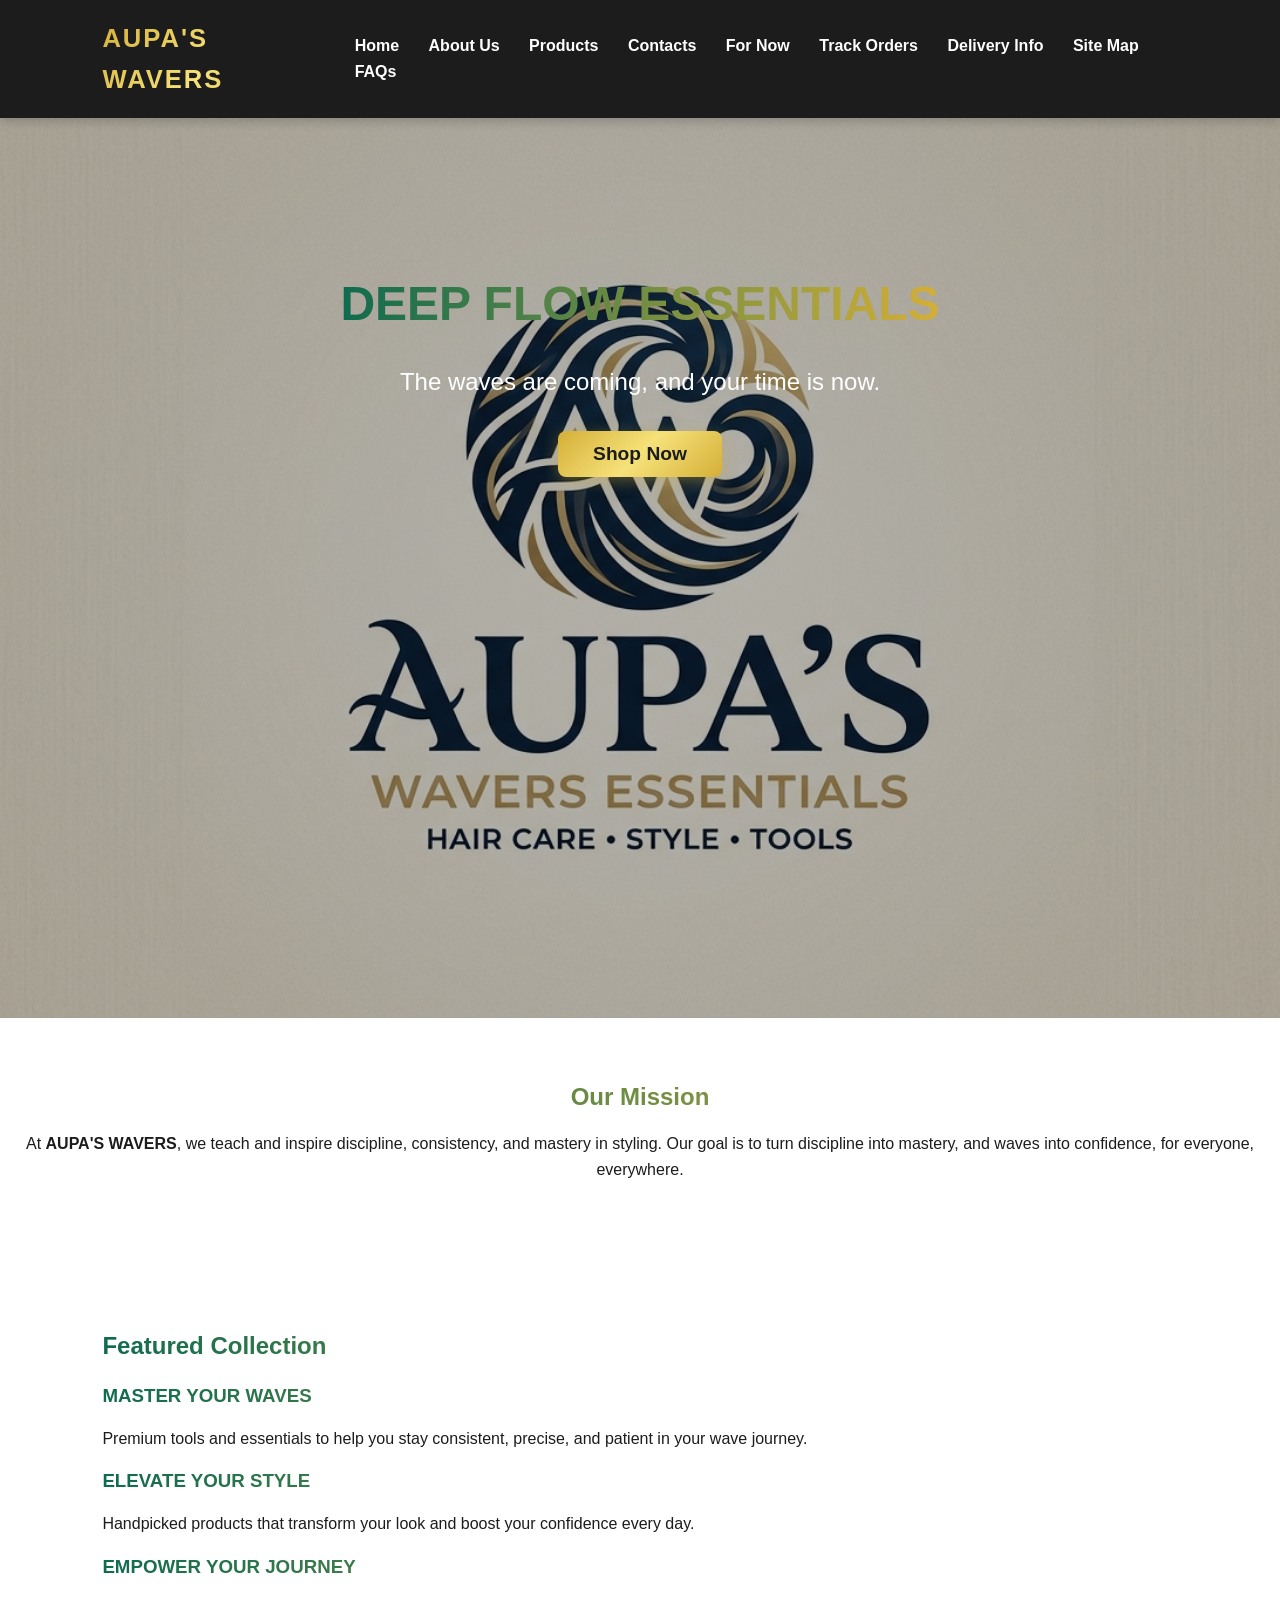
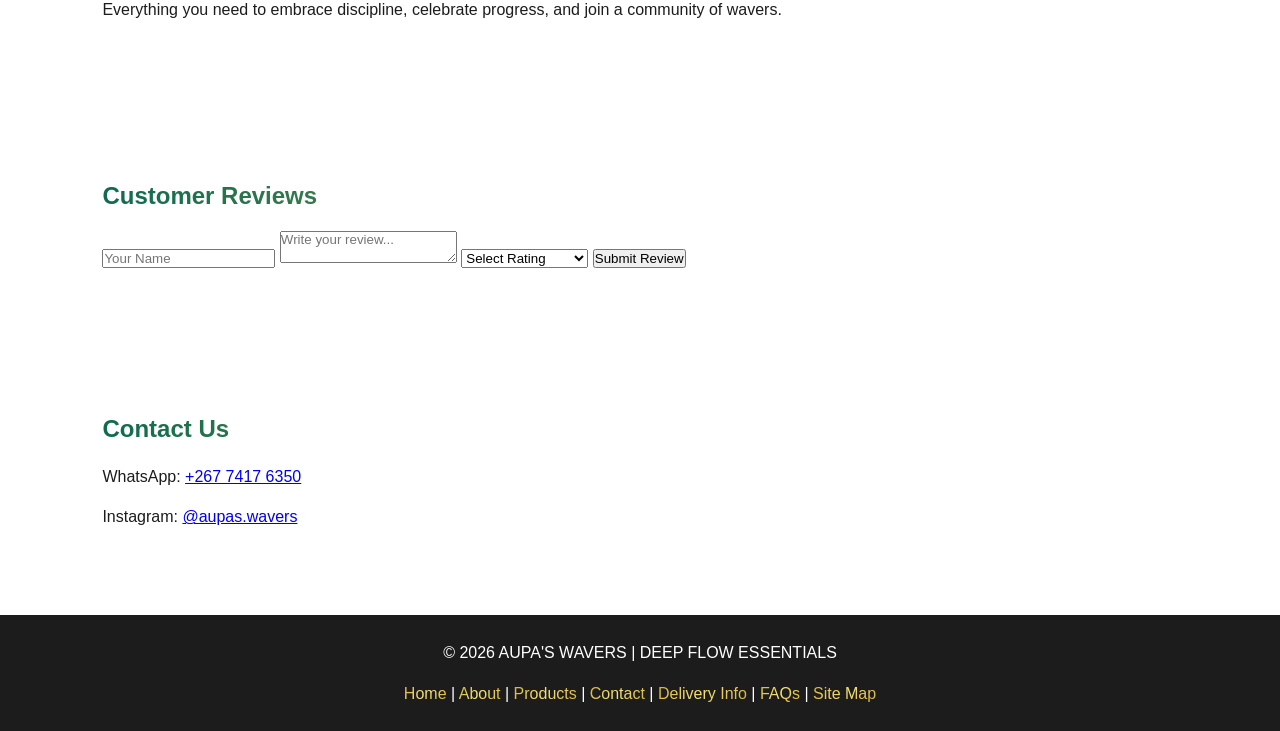
==== commit 701d42da: "Update index.html" ====
--- a/index.html
+++ b/index.html
@@ -14,10 +14,10 @@
     <div class="nav-container">
         <a href="index.html" class="nav-logo">AUPA'S WAVERS</a>
         <div class="nav-links">
-            <a href="index.html#hero">Home</a>
-            <a href="index.html#about">About</a>
+            <a href="index.html">Home</a>
+            <a href="about.html">About Us</a>
             <a href="products.html">Products</a>
-            <a href="index.html#contact">Contact</a>
+            <a href="contacts.html">Contacts</a>
             <a href="for-now.html">For Now</a>
             <a href="track-orders.html">Track Orders</a>
             <a href="delivery-info.html">Delivery Info</a>
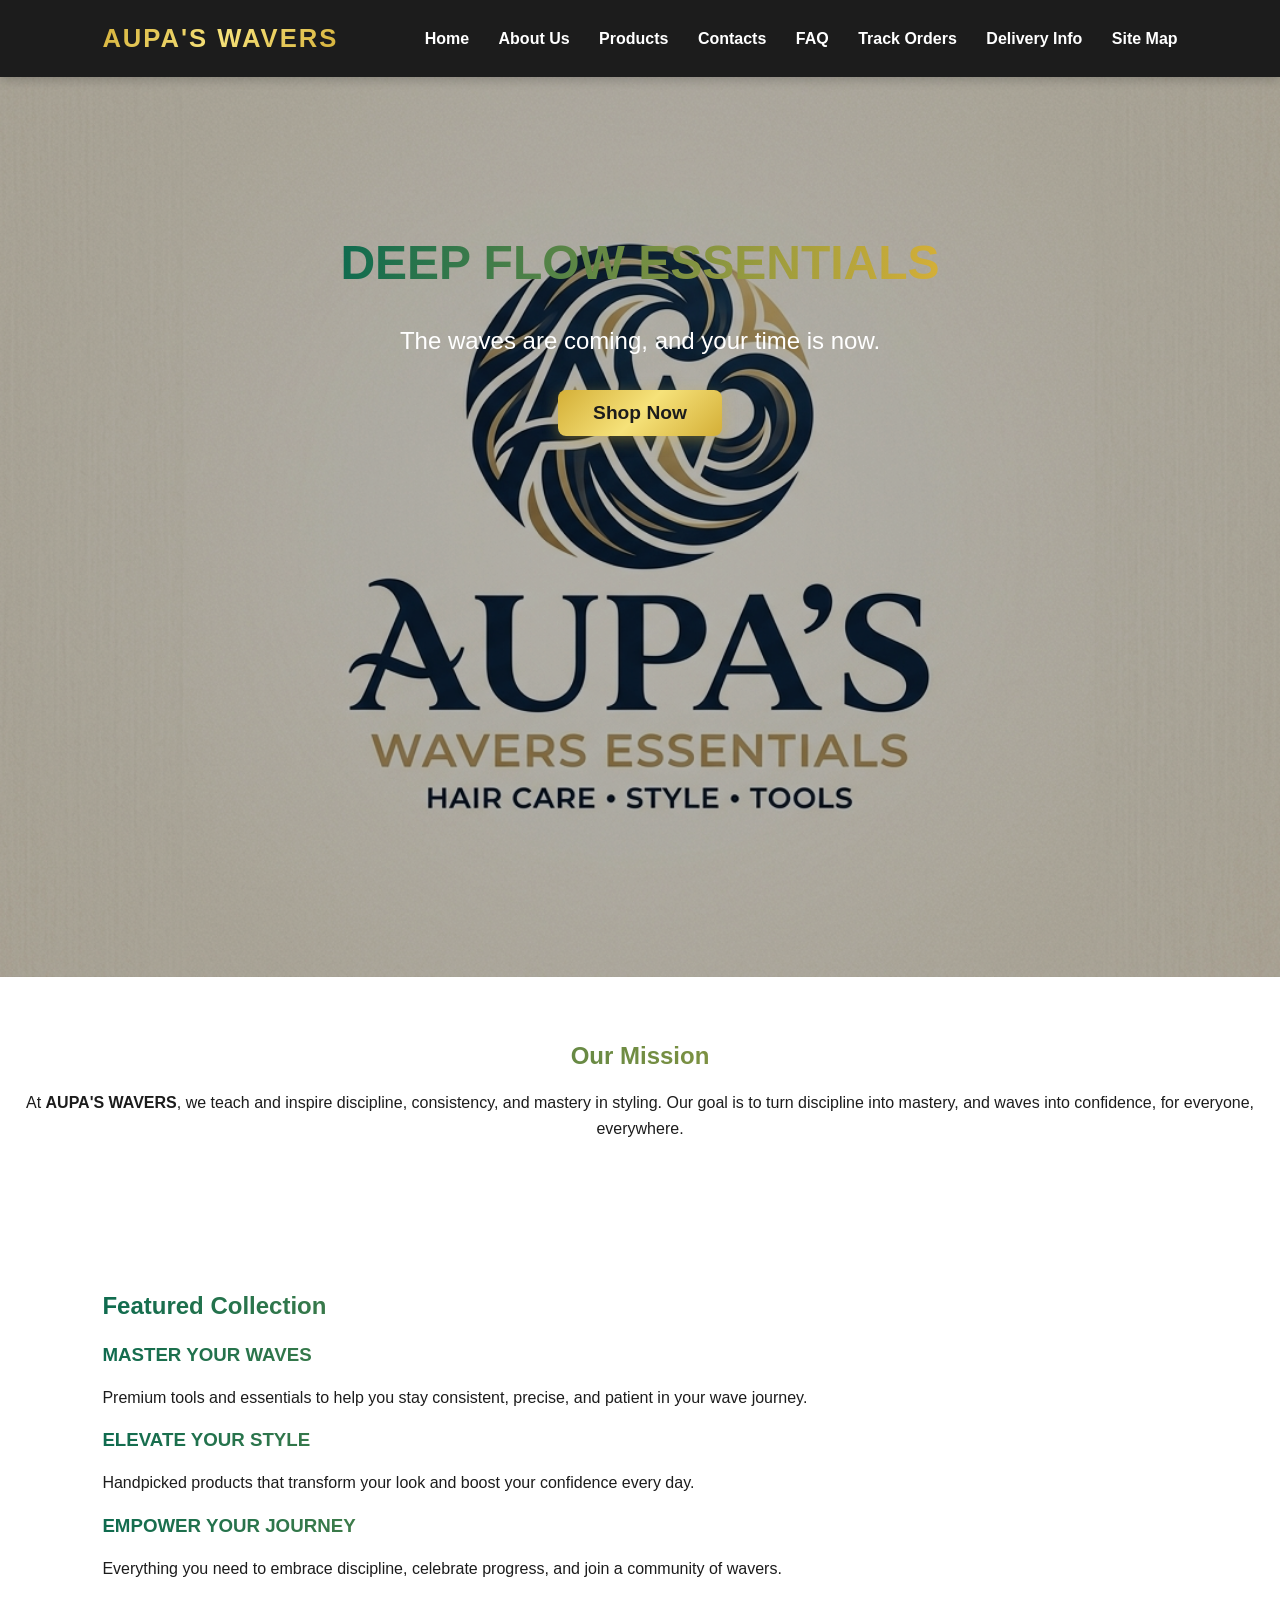
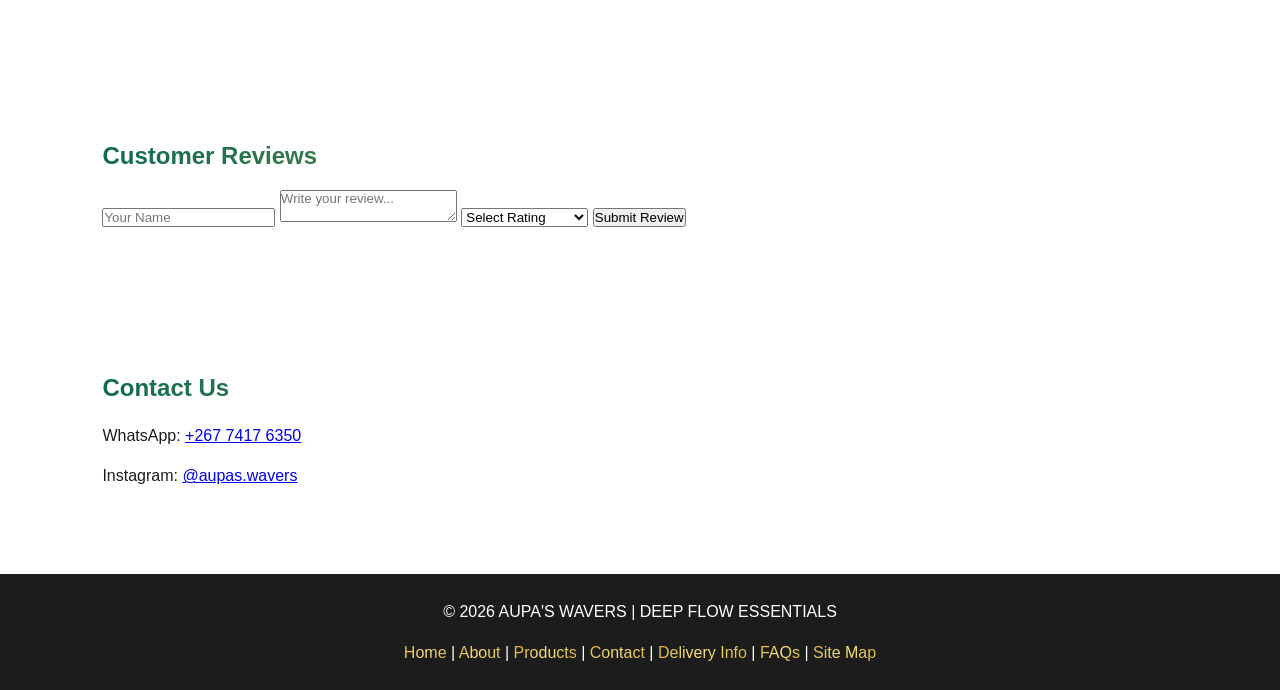
==== commit 089553f2: "Update index.html" ====
--- a/index.html
+++ b/index.html
@@ -18,11 +18,10 @@
             <a href="about.html">About Us</a>
             <a href="products.html">Products</a>
             <a href="contacts.html">Contacts</a>
-            <a href="for-now.html">For Now</a>
+            <a href="faq.html">FAQ</a>
             <a href="track-orders.html">Track Orders</a>
             <a href="delivery-info.html">Delivery Info</a>
             <a href="site-map.html">Site Map</a>
-            <a href="faqs.html">FAQs</a>
         </div>
     </div>
 </nav>
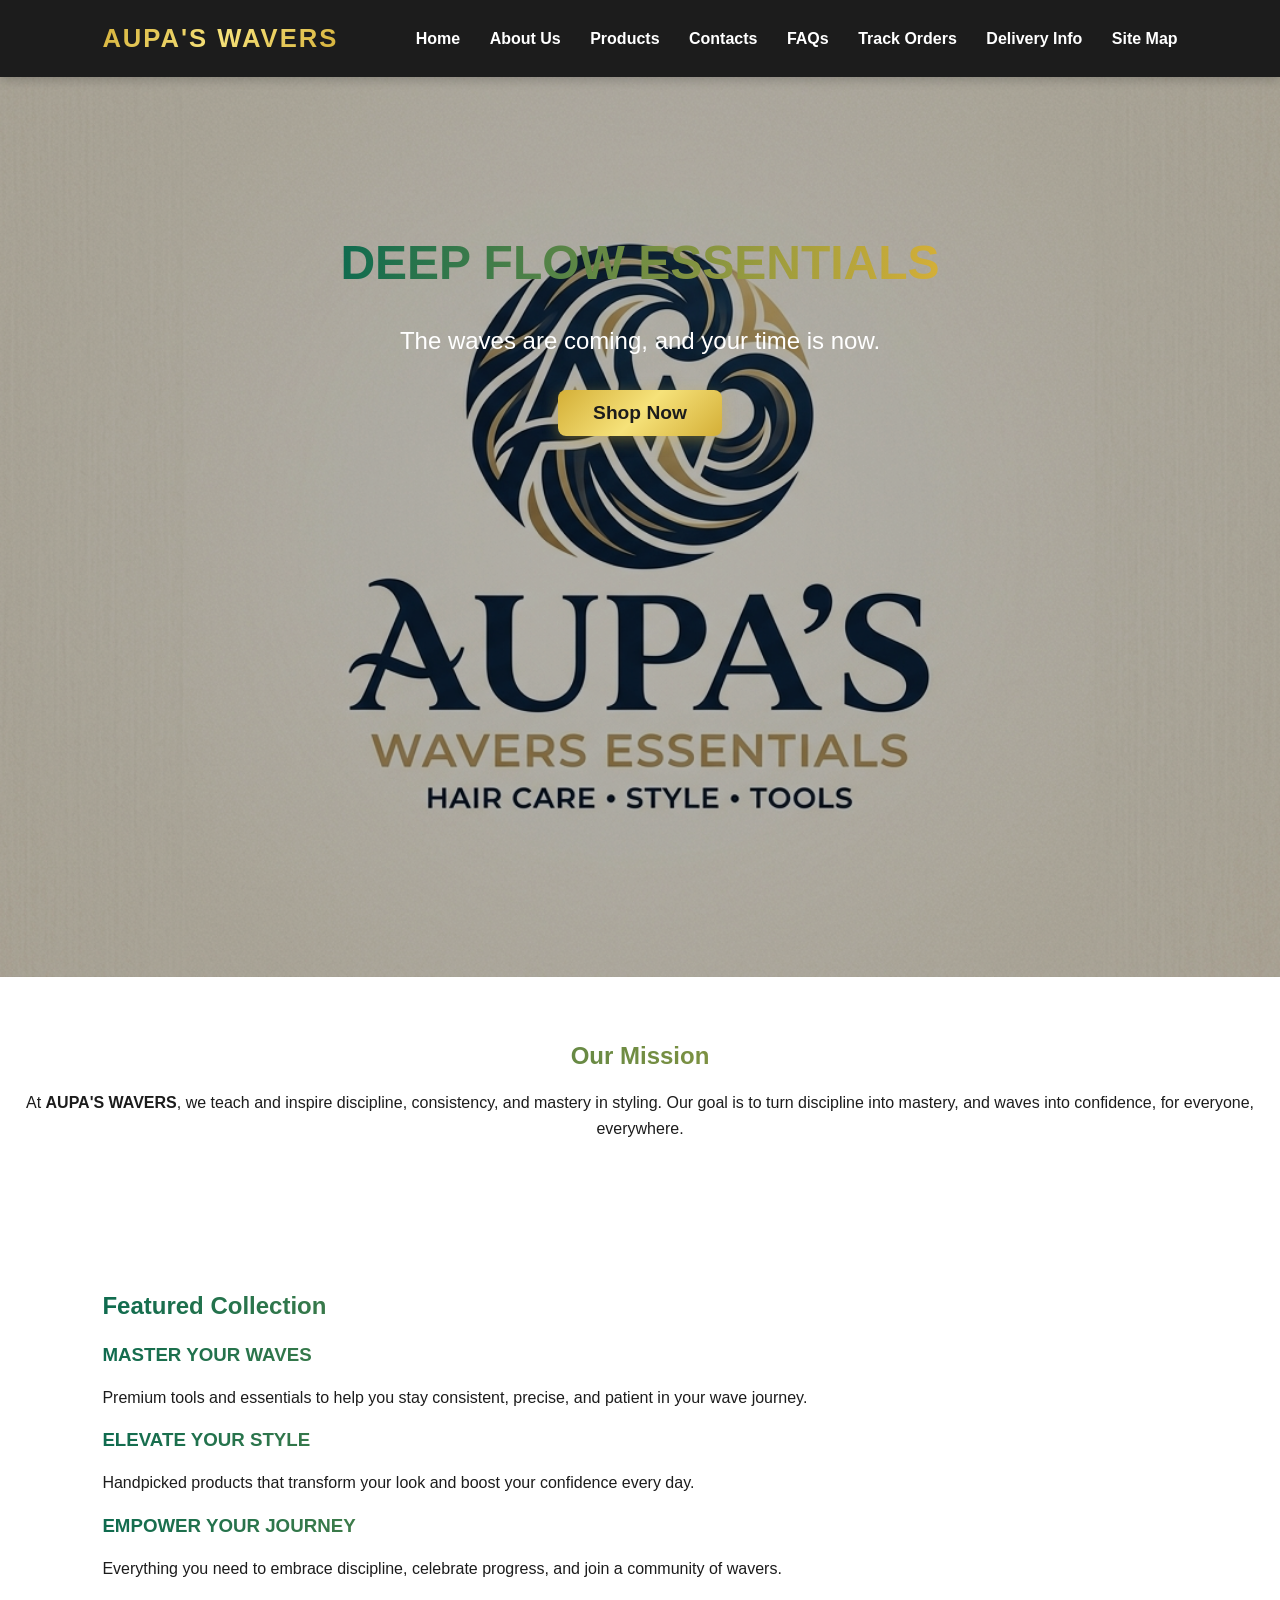
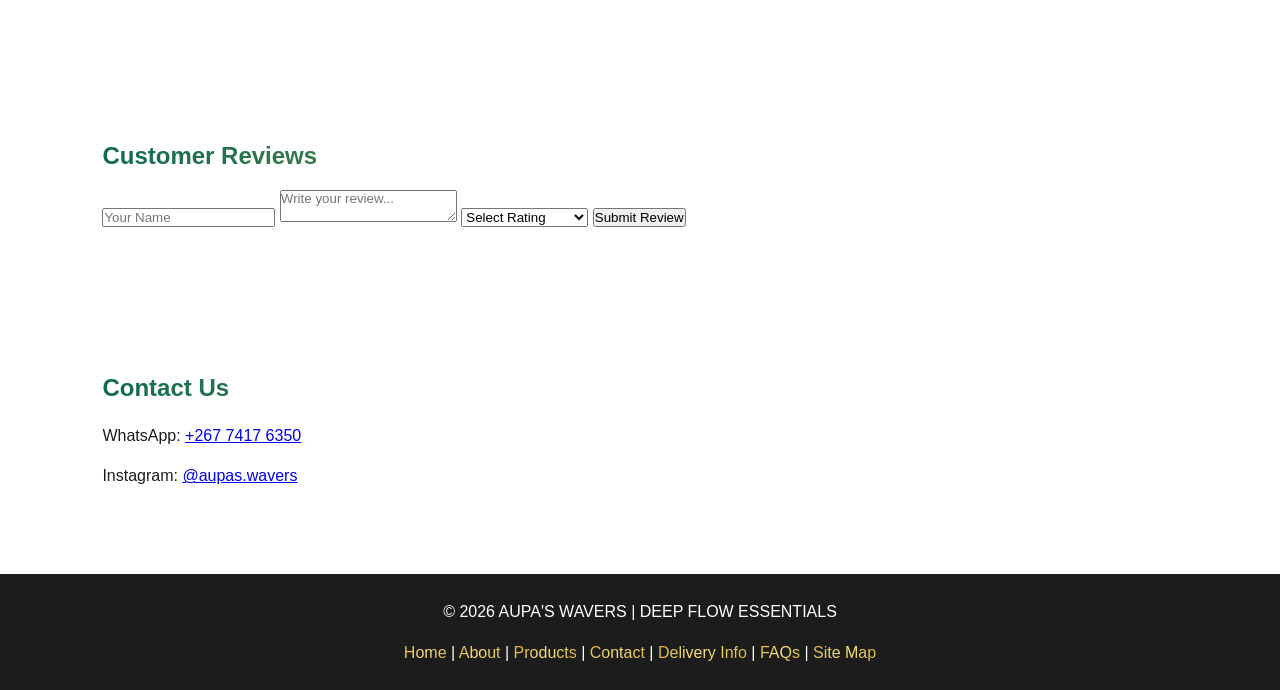
==== commit f3c3328c: "Update index.html" ====
--- a/index.html
+++ b/index.html
@@ -15,10 +15,10 @@
         <a href="index.html" class="nav-logo">AUPA'S WAVERS</a>
         <div class="nav-links">
             <a href="index.html">Home</a>
-            <a href="about.html">About Us</a>
+            <a href="aboutus.html">About Us</a>
             <a href="products.html">Products</a>
             <a href="contacts.html">Contacts</a>
-            <a href="faq.html">FAQ</a>
+            <a href="faqs.html">FAQs</a>
             <a href="track-orders.html">Track Orders</a>
             <a href="delivery-info.html">Delivery Info</a>
             <a href="site-map.html">Site Map</a>
@@ -113,10 +113,9 @@
         <a href="products.html">Products</a> |
         <a href="contacts.html">Contact</a> |
         <a href="delivery.html">Delivery Info</a> |
-        <a href="faq.html">FAQs</a> |
+        <a href="faqs.html">FAQs</a> |
         <a href="sitemap.html">Site Map</a>
     </div>
 </footer>
 
 </body>
-</html>
--- a/style.css
+++ b/style.css
@@ -208,7 +208,7 @@
 }
 
 /* =========================
-   Carousel / Products (FIXED)
+   Carousel / Products
 ========================= */
 .carousel-container {
     position: relative;
@@ -329,4 +329,84 @@
     background: var(--gold-gradient);
     -webkit-background-clip: text;
     -webkit-text-fill-color: transparent;
+}
+
+/* =========================
+   FAQ Section
+========================= */
+.faq-section {
+    background-color: var(--light-gray);
+    padding: 70px 8%;
+    text-align: center;
+}
+
+.faq-section h1 {
+    font-size: 2.5rem;
+    font-weight: 700;
+    color: var(--primary-green);
+    margin-bottom: 10px;
+}
+
+.faq-section p {
+    font-size: 1.1rem;
+    color: var(--charcoal-black);
+    margin-bottom: 40px;
+}
+
+.faq-container {
+    max-width: 800px;
+    margin: 0 auto;
+    text-align: left;
+}
+
+.faq {
+    background-color: var(--primary-white);
+    border: 2px solid var(--primary-green);
+    border-radius: 10px;
+    margin-bottom: 15px;
+    overflow: hidden;
+    transition: all 0.3s ease;
+}
+
+.faq-question {
+    width: 100%;
+    text-align: left;
+    background-color: var(--primary-green);
+    color: var(--primary-white);
+    font-size: 1.2rem;
+    font-weight: 600;
+    padding: 15px 20px;
+    border: none;
+    cursor: pointer;
+    outline: none;
+    transition: background 0.3s ease;
+}
+
+.faq-question:hover {
+    background-color: var(--accent-gold);
+    color: var(--charcoal-black);
+}
+
+.faq-answer {
+    background-color: var(--light-gray);
+    color: var(--charcoal-black);
+    padding: 0 15px;
+    font-size: 1rem;
+    max-height: 0;
+    overflow: hidden;
+    transition: max-height 0.4s ease, padding 0.4s ease;
+}
+
+.faq-answer p {
+    margin: 10px 0;
+}
+
+.faq-answer a {
+    color: var(--accent-gold);
+    text-decoration: none;
+    font-weight: 600;
+}
+
+.faq-answer a:hover {
+    text-decoration: underline;
    }
